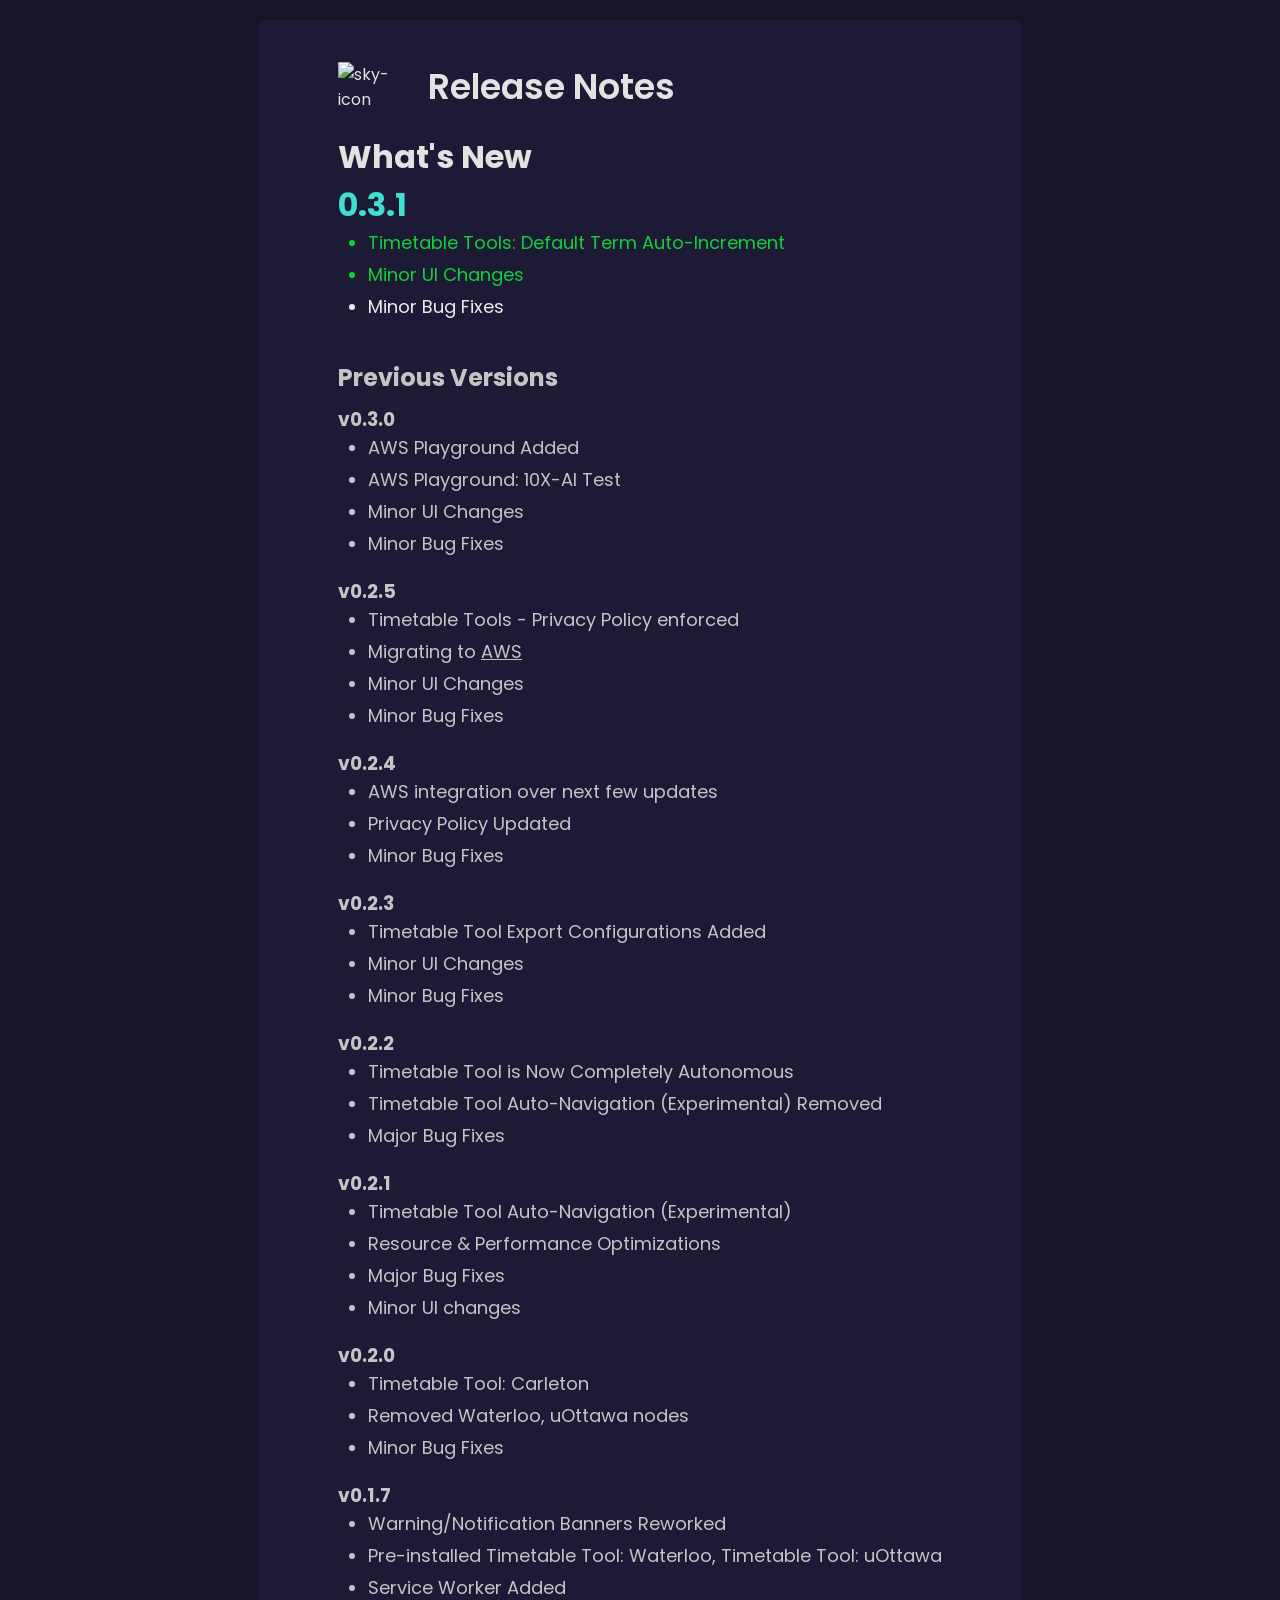
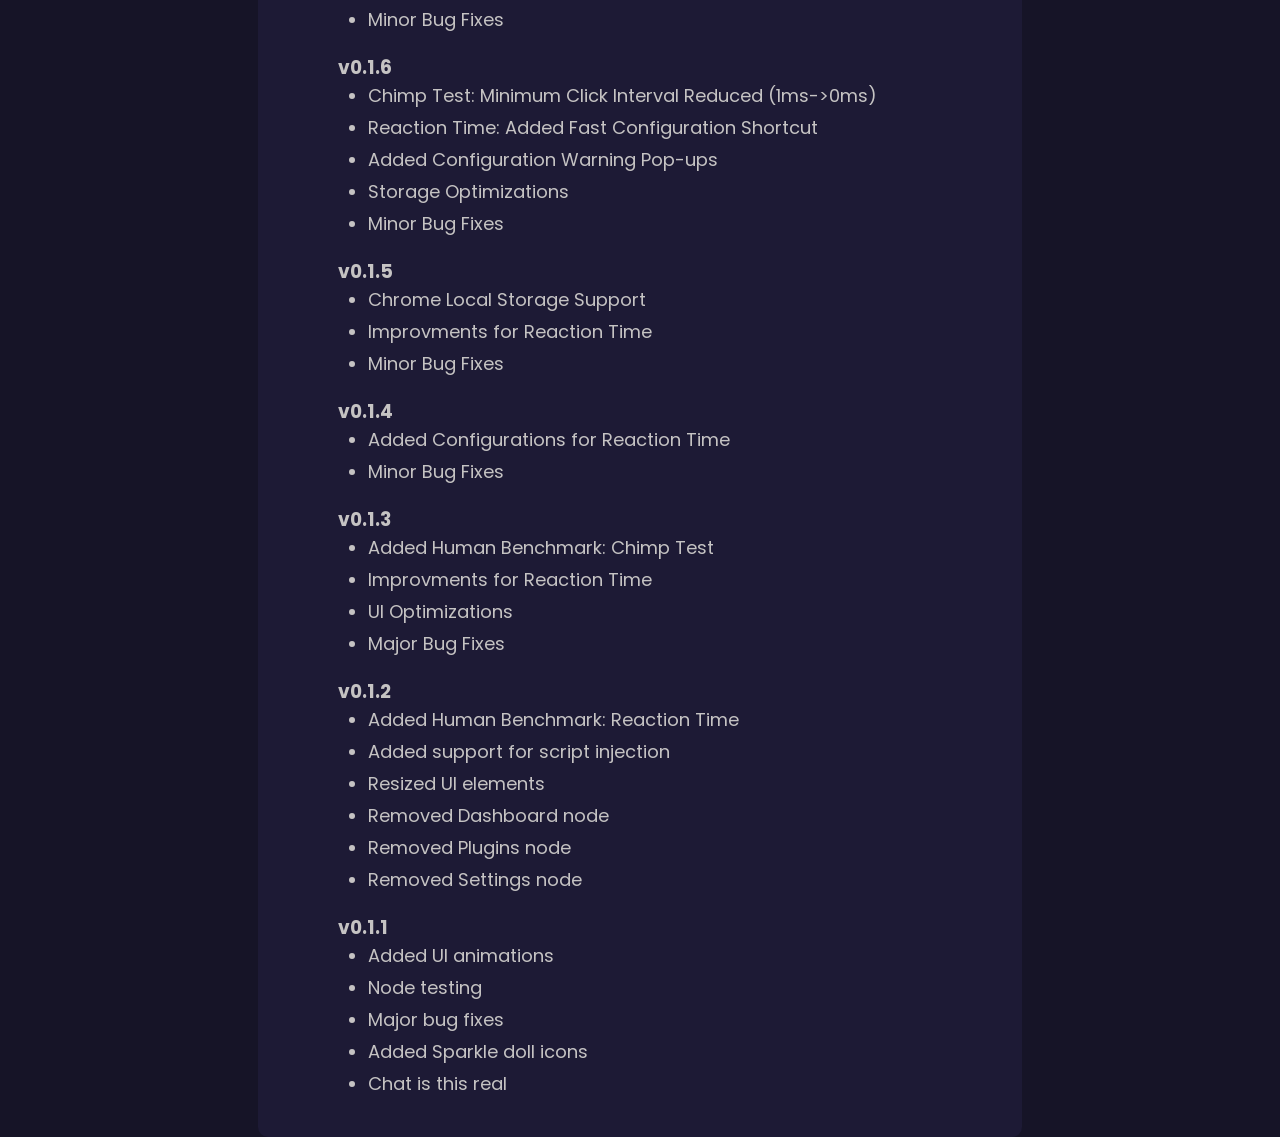
==== index.html @ 29a6d3d9 "fix changelog UI" ====
<!DOCTYPE html>
<html lang="en">
<head>
  <meta charset="UTF-8">
  <meta name="viewport" content="width=device-width, initial-scale=1.0">
  <title>Release Notes</title>
  <link rel="stylesheet" href="updates.css">
  <link rel="stylesheet" href="boxicons-2.1.4/css/boxicons.css">
  <script type="module" src="index.js"></script>
  <link rel="icon" id="favicon" href="images/Sparkle_Doll.png" type="image/x-icon">
</head>
<body class="version-body">
  <div class="version panel">

    <div class="socials">
      <a class="github-link social-icon" href="https://github.com/DerekY2" target="_blank">
        <i class='bx bxl-github' style='color:#ffffff' ></i>
      </a>
      <a href="https://www.linkedin.com/in/derek-yu-53273130b/" class="linkedin-link social-icon" target="_blank">
        <i class='bx bxl-linkedin-square' style='color:#ffffff' ></i>
      </a>
      <a class="social-icon" target="_blank" href="https://www.buymeacoffee.com/yawndeer">
        <i class='bx bx-coffee-togo' style='color:#ffffff' ></i>
      </a>
      <div class="social-icon" href="">
        <!-- alternate - bx-color -->
        <i class='bx bxs-moon change-logo-btn' style='color:#ffffff' ></i>
      </div>
    </div>

    <div class="version logo-details">
      <img class="version logo-image" src="images/sky-icon.png" alt="sky-icon">
      <span class="version logo-name">Release Notes</span>
    </div>
    <div class="version content">
      <h1>What's New</h1>

      <!-- Version Details -->
      <div class="version update-section">
        <h1>0.3.1</h1>
        <ul>
          <li class="feature">Timetable Tools: Default Term Auto-Increment</li>
          <li class="feature">Minor UI Changes</li>
          <li class="patch">Minor Bug Fixes</li>
        </ul>
      </div>
      
      <div class="upcoming-changes test">
        <!-- Version Details -->
        <div class="version update-section">
          <h2>Upcoming Changes</h2>
          <ul>
            <li class="">0.2.0 Timetable Tool: Carleton</li>
          </ul>
        </div>
      </div>


      <div class="old-versions">
        <h2 class="old-header">Previous Versions</h2>

        <!-- Version Details -->
      <div class="version update-section">
        <h3>v0.3.0</h3>
        <ul>
          <li class="">AWS Playground Added</li>
          <li class="">AWS Playground: 10X-AI Test</li>
          <li class="">Minor UI Changes</li>
          <li class="">Minor Bug Fixes</li>
        </ul>
      </div>

        <!-- Version Details -->
        <div class="version update-section">
          <h3>v0.2.5</h3>
          <ul>
            <li class="">Timetable Tools - Privacy Policy enforced </li>
            <li class="">Migrating to <a href="https://aws.amazon.com/rds/" target="_blank">AWS</a></li>
            <li class="">Minor UI Changes</li>
            <li class="">Minor Bug Fixes</li>
          </ul>
        </div>
        
        <div class="version update-section">
          <h3>v0.2.4</h3>
          <ul>
            <li class="">AWS integration over next few updates</li>
            <li class="">Privacy Policy Updated</li>
            <li class="">Minor Bug Fixes</li>
          </ul>
        </div>
        <div class="version update-section">
          <h3>v0.2.3</h3>
          <ul>
            <li class="">Timetable Tool Export Configurations Added</li>
            <li class="">Minor UI Changes</li>
            <li class="">Minor Bug Fixes</li>
          </ul>
        </div>

         <!-- Version Details -->
        <div class="version update-section">
          <h3>v0.2.2</h3>
          <ul>
            <li class="">Timetable Tool is Now Completely Autonomous</li>
            <li class="">Timetable Tool Auto-Navigation (Experimental) Removed</li>
            <li class="">Major Bug Fixes</li>
          </ul>
        </div>
        
        <!-- Version Details -->
        <div class="version update-section">
          <h3>v0.2.1</h3>
          <ul>
            <li class="">Timetable Tool Auto-Navigation (Experimental)</li>
            <li class="">Resource & Performance Optimizations</li>
            <li class="">Major Bug Fixes</li>
            <li class="">Minor UI changes</li>
          </ul>
        </div>

          <!-- Version Details -->
        <div class="version update-section">
          <h3>v0.2.0</h3>
          <ul>
            <li class="">Timetable Tool: Carleton</li>
            <li class="">Removed Waterloo, uOttawa nodes</li>
            <li class="">Minor Bug Fixes</li>
          </ul>
        </div>
        
        <!-- Version Details -->
        <div class="version update-section">
          <h3>v0.1.7</h3>
          <ul>
            <li class="">Warning/Notification Banners Reworked</li>
            <li class="">Pre-installed Timetable Tool: Waterloo, Timetable Tool: uOttawa</li>
            <li class="">Service Worker Added</li>
            <li class="">Minor Bug Fixes</li>
          </ul>
        </div>

        <!-- Version Details -->
        <div class="version update-section">
          <h3>v0.1.6</h3>
          <ul>
            <li class="">Chimp Test: Minimum Click Interval Reduced (1ms->0ms)</li>
            <li class="">Reaction Time: Added Fast Configuration Shortcut</li>
            <li class="">Added Configuration Warning Pop-ups</li>
            <li class="">Storage Optimizations</li>  
            <li class="">Minor Bug Fixes</li>
          </ul>
        </div>

        <!-- Version Details -->
        <div class="version update-section">
          <h3>v0.1.5</h3>
          <ul>
            <li class="">Chrome Local Storage Support</li>
            <li class="">Improvments for Reaction Time</li>
            <li class="">Minor Bug Fixes</li>
          </ul>
        </div>
        
        <!-- Version Details -->
        <div class="version update-section">
          <h3>v0.1.4</h3>
          <ul>
            <li class="">Added Configurations for Reaction Time</li>
            <li class="">Minor Bug Fixes</li>
          </ul>
        </div>

        <!-- Version Details -->
        <div class="version update-section">
          <h3>v0.1.3</h3>
          <ul>
            <li class="">Added Human Benchmark: Chimp Test</li>
            <li class="">Improvments for Reaction Time</li>
            <li class="">UI Optimizations</li>
            <li class="">Major Bug Fixes</li>
          </ul>
        </div>

        <!-- Version Details -->
        <div class="version update-section">
          <h3>v0.1.2</h3>
          <ul>
            <li>Added Human Benchmark: Reaction Time</li>
            <li>Added support for script injection</li>
            <li>Resized UI elements</li>
            <li>Removed Dashboard node</li>
            <li>Removed Plugins node</li>
            <li>Removed Settings node</li>
          </ul>
        </div>
        
        <!-- Version Details -->
        <div class="version update-section">
          <h3>v0.1.1</h3>
          <ul>
            <li>Added UI animations</li>
            <li>Node testing</li>
            <li>Major bug fixes</li>
            <li>Added Sparkle doll icons</li>
            <li>Chat is this real</li>
          </ul>
        </div>
      </div>
    </div>
  </div>
</body>
</html>
---- updates.css ----
@import url('https://fonts.googleapis.com/css2?family=Poppins:wght@100;200;300;400;500;600;700;800;900&display=swap');

* {
  margin: 0;
  padding: 0;
  box-sizing: border-box;
  font-family: 'Poppins', sans-serif;
}

body, html {
  height: 100%;
  margin: 0;
}

::-webkit-scrollbar {
  display: block;
  width: 7px;
  border-radius: 20px;
}
::-webkit-scrollbar-track {
  background: #5c5c5c;
}
::-webkit-scrollbar-thumb {
  opacity: 0.4;
  background-color: #999;
  width: 20px;
  border-radius: 20px;
  border-right: none;
  border-left: none;
}

.test{
  display: none;
}

.version-body {
  display: flex;
  justify-content: center;
  align-items: center;
  /* text-align: center; */
  min-height: 100vh;
  background-color: #161427;
  color: #e2e2e2;
  padding: 20px;
  font-size: 16px; /* Adjust the base font size */
}

.version.panel {
  background-color: #1d1a35;
  padding: 40px 80px 20px 80px; /* Increase padding for better spacing */
  border-radius: 10px;
  display: flex;
  flex-direction: column;
  justify-content: center;
  margin-top: auto;
  /* align-items: center; */
}

.version.logo-details {
  display: flex;
  align-items: center;
  margin-bottom: 20px;
}

.version.logo-image {
  width: 80px; /* Increase the size of the logo image */
  height: auto;
  margin-right: 10px;
  transition: all 0.3s ease;
}

.version.logo-image:hover {
  transform: scale(1.1);
}

.version.logo-image:active {
  transform: scale(1.3);
}

.version.logo-name {
  font-size: 35px; /* Increase the font size of the logo name */
  font-weight: 600;
}

.version.content {
  max-width: 800px; 
  width: 100%;
}

.version.update-section {
  margin-bottom: 20px;
}

.version.update-section h2 {
  font-size: 24px; /* Increase the font size of the section headers */
  margin-bottom: 10px;
}

.version.update-section ul {
  text-align: left; /* Align the list items to the left */
  padding-left: 30px; /* Add padding to the left of the list */
}

.version.update-section li {
  margin-bottom: 5px; /* Add space between list items */
  font-size: 18px; /* Increase the font size of the list items */
}

.version.update-section a {
  color: #dff7ff;
}

.update-section h1{
  color: turquoise;
}

.update-section .feature{
  color: rgb(17, 208, 55);
}

.update-section .patch{
  color: rgb(234, 234, 234);
}

.upcoming-changes{
  margin-top: 40px;
  /* color: rgb(255, 220, 82); */
}

.old-versions{
  color: rgb(197, 195, 195);
  margin-top: 40px;
}

.old-versions a{
  color: rgb(197, 195, 195) !important;
}

.old-header{
  padding-bottom: 10px;
}

.pls-donate-ahh{
  pointer-events: auto;
  display: flex;
  justify-content: center;
  align-items: center;
  margin-top: 40px;
  margin-bottom: 15px;
  
}

.pls-donate-ahh-fixed{
  position:fixed;  
  right: 60px;
  bottom: 30px;
  z-index: 3;
}

.pls-donate-ahh img{
  width: 30px;
  transition: all 0.25s ease;
}

.pls-donate-ahh img:hover{
  transform: scale(1.5);
  filter: sepia(1) saturate(10) hue-rotate(0deg);
}

.pls-donate-ahh-fixed img{
  width: 20px;
}

.pls-donate-ahh-fixed img{
  width: 30px;
  transition: all 0.25s ease;
}

.pls-donate-ahh-fixed img:hover{
  transform: scale(1.5);
  filter: sepia(1) saturate(10) hue-rotate(0deg);
}

.pls-donate-ahh-fixed img:active{
  transition: all 0.1s ease;
  transform: scale(1.8);
}

.socials{
  display: flex;
  flex-direction: column;
  justify-content:center;
  align-items: center;
  /* margin-top: 10px; */
  /* margin-bottom: 5px; */
  gap: 3px;
  position:fixed;  
  top: 15px;
  right: 40px;
  z-index: 3;
}

.social-icon{
  font-size: 35px;
  cursor: pointer;
  transition: all 0.3s ease;
}

.social-icon:hover{
  transform: scale(1.4);
}

.social-icon:active{
  transform: scale(1.8);
}
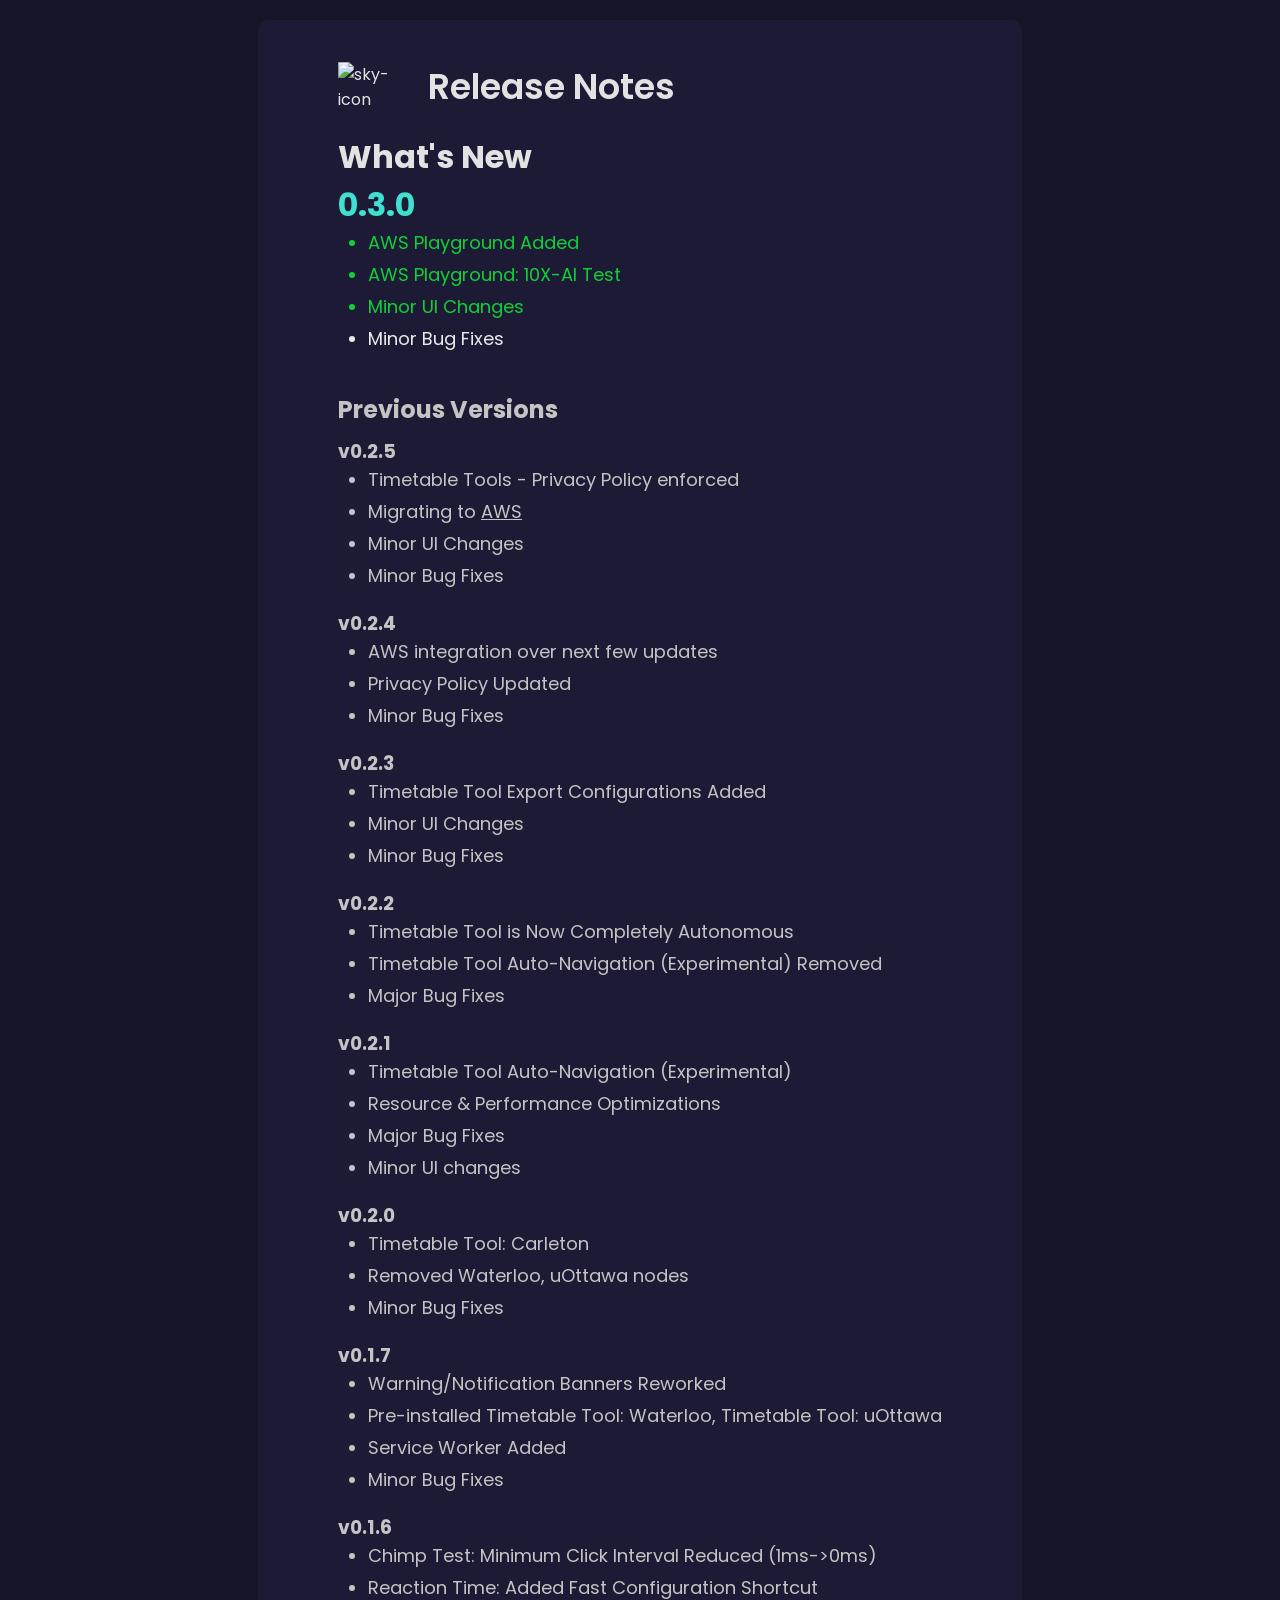
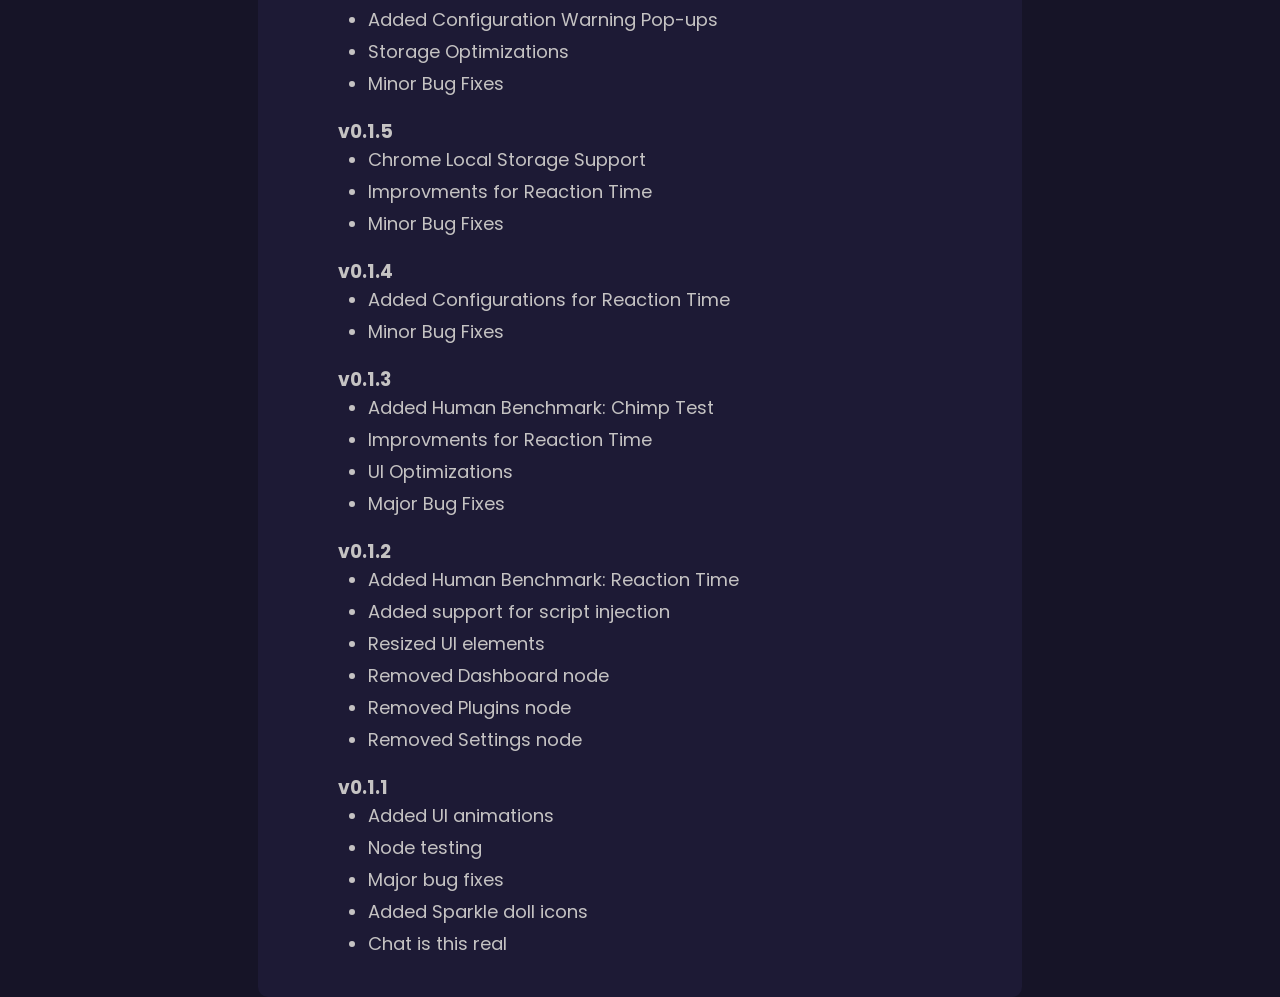
==== commit 707e765f: "0.3.0 AWS Playgorund" ====
--- a/index.html
+++ b/index.html
@@ -37,9 +37,10 @@
 
       <!-- Version Details -->
       <div class="version update-section">
-        <h1>0.3.1</h1>
+        <h1>0.3.0</h1>
         <ul>
-          <li class="feature">Timetable Tools: Default Term Auto-Increment</li>
+          <li class="feature">AWS Playground Added</li>
+          <li class="feature">AWS Playground: 10X-AI Test</li>
           <li class="feature">Minor UI Changes</li>
           <li class="patch">Minor Bug Fixes</li>
         </ul>
@@ -58,17 +59,6 @@
 
       <div class="old-versions">
         <h2 class="old-header">Previous Versions</h2>
-
-        <!-- Version Details -->
-      <div class="version update-section">
-        <h3>v0.3.0</h3>
-        <ul>
-          <li class="">AWS Playground Added</li>
-          <li class="">AWS Playground: 10X-AI Test</li>
-          <li class="">Minor UI Changes</li>
-          <li class="">Minor Bug Fixes</li>
-        </ul>
-      </div>
 
         <!-- Version Details -->
         <div class="version update-section">
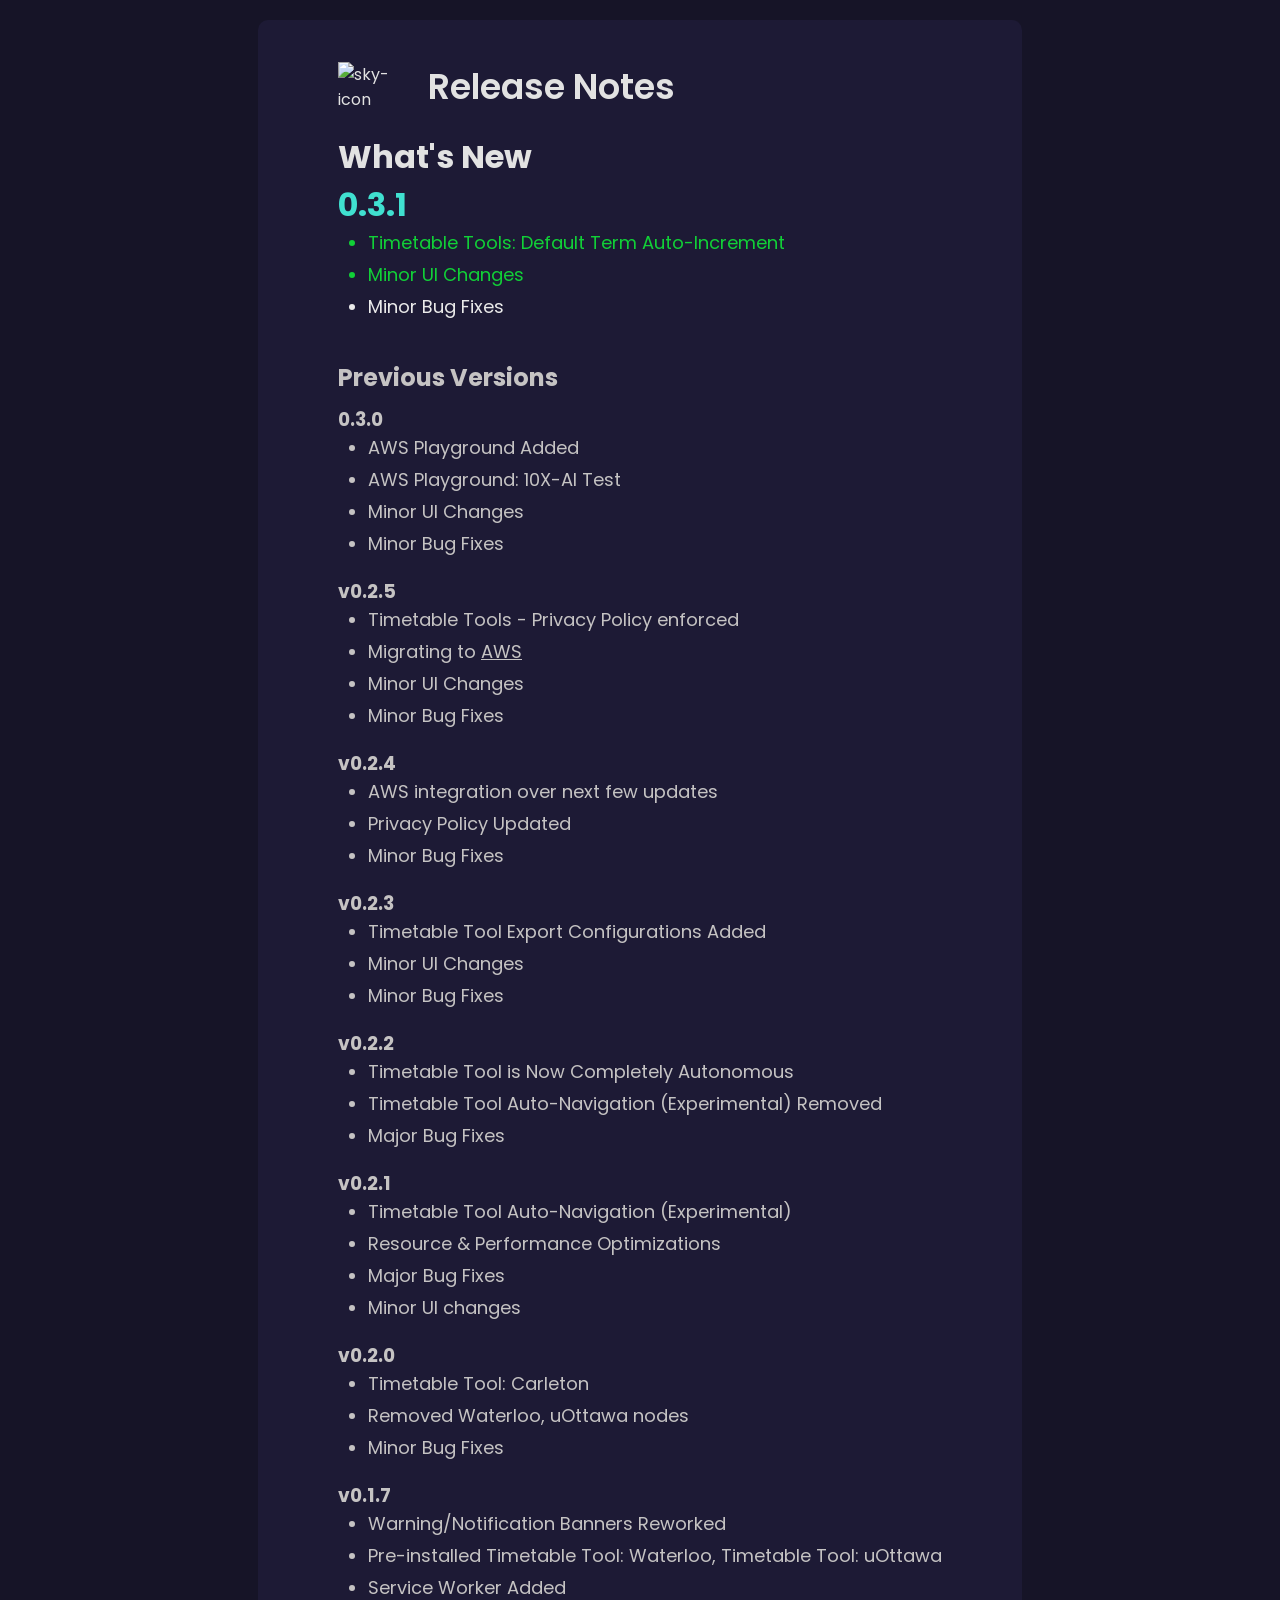
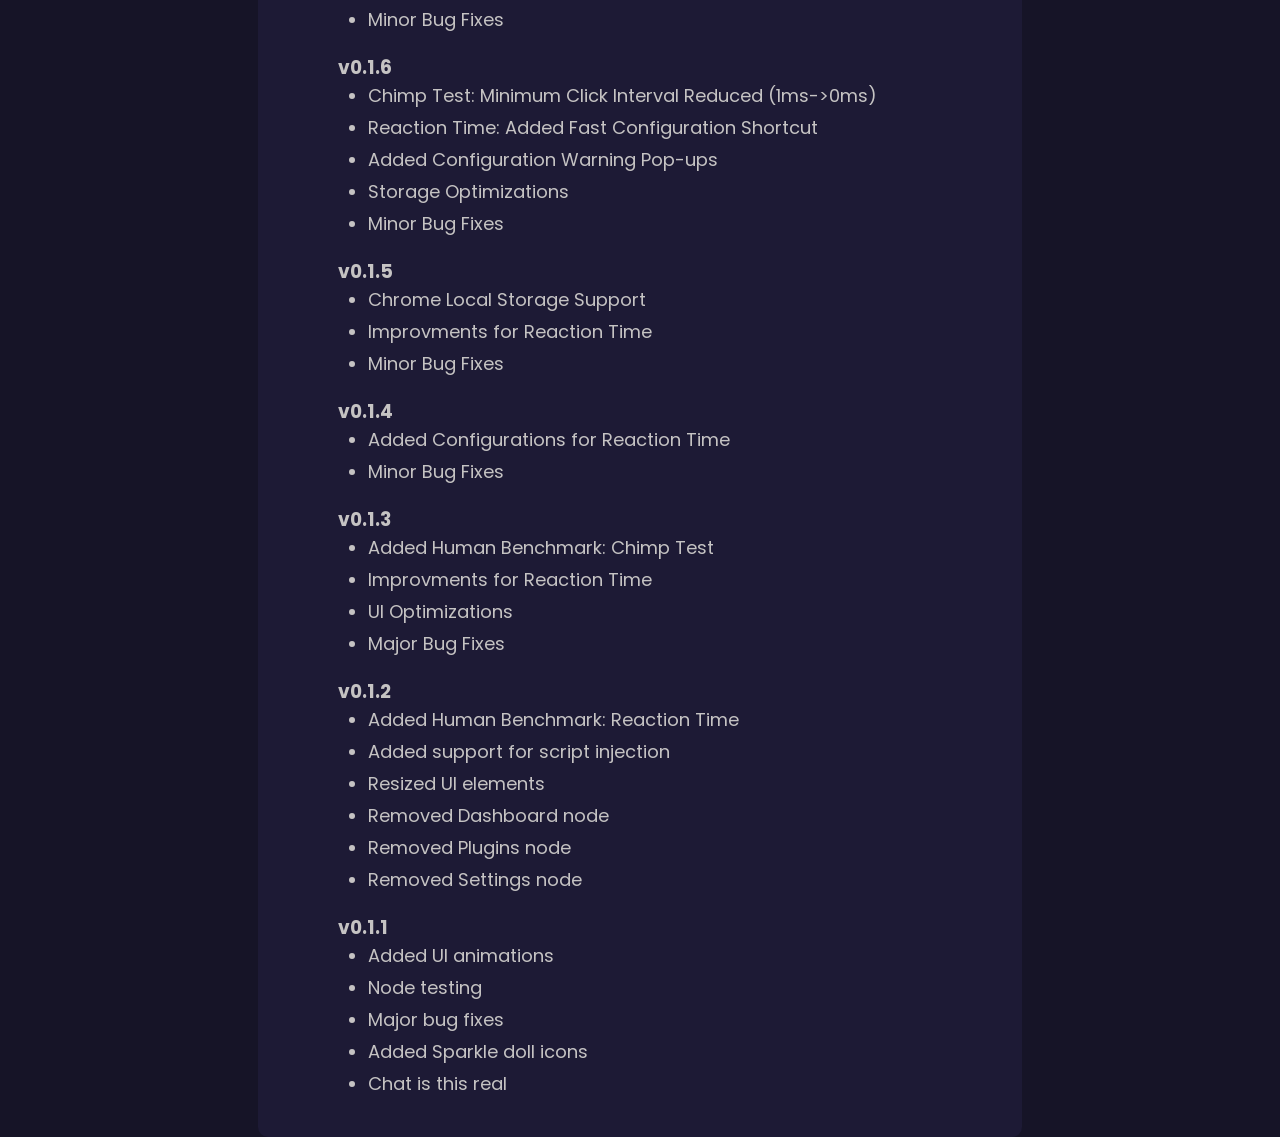
==== commit b2c75d6d: "0.3.1.1 release notes" ====
--- a/index.html
+++ b/index.html
@@ -37,10 +37,9 @@
 
       <!-- Version Details -->
       <div class="version update-section">
-        <h1>0.3.0</h1>
+        <h1>0.3.1</h1>
         <ul>
-          <li class="feature">AWS Playground Added</li>
-          <li class="feature">AWS Playground: 10X-AI Test</li>
+          <li class="feature">Timetable Tools: Default Term Auto-Increment</li>
           <li class="feature">Minor UI Changes</li>
           <li class="patch">Minor Bug Fixes</li>
         </ul>
@@ -59,6 +58,17 @@
 
       <div class="old-versions">
         <h2 class="old-header">Previous Versions</h2>
+
+        <!-- Version Details -->
+      <div class="version update-section">
+        <h3>0.3.0</h3>
+        <ul>
+          <li class="">AWS Playground Added</li>
+          <li class="">AWS Playground: 10X-AI Test</li>
+          <li class="">Minor UI Changes</li>
+          <li class="">Minor Bug Fixes</li>
+        </ul>
+      </div>
 
         <!-- Version Details -->
         <div class="version update-section">
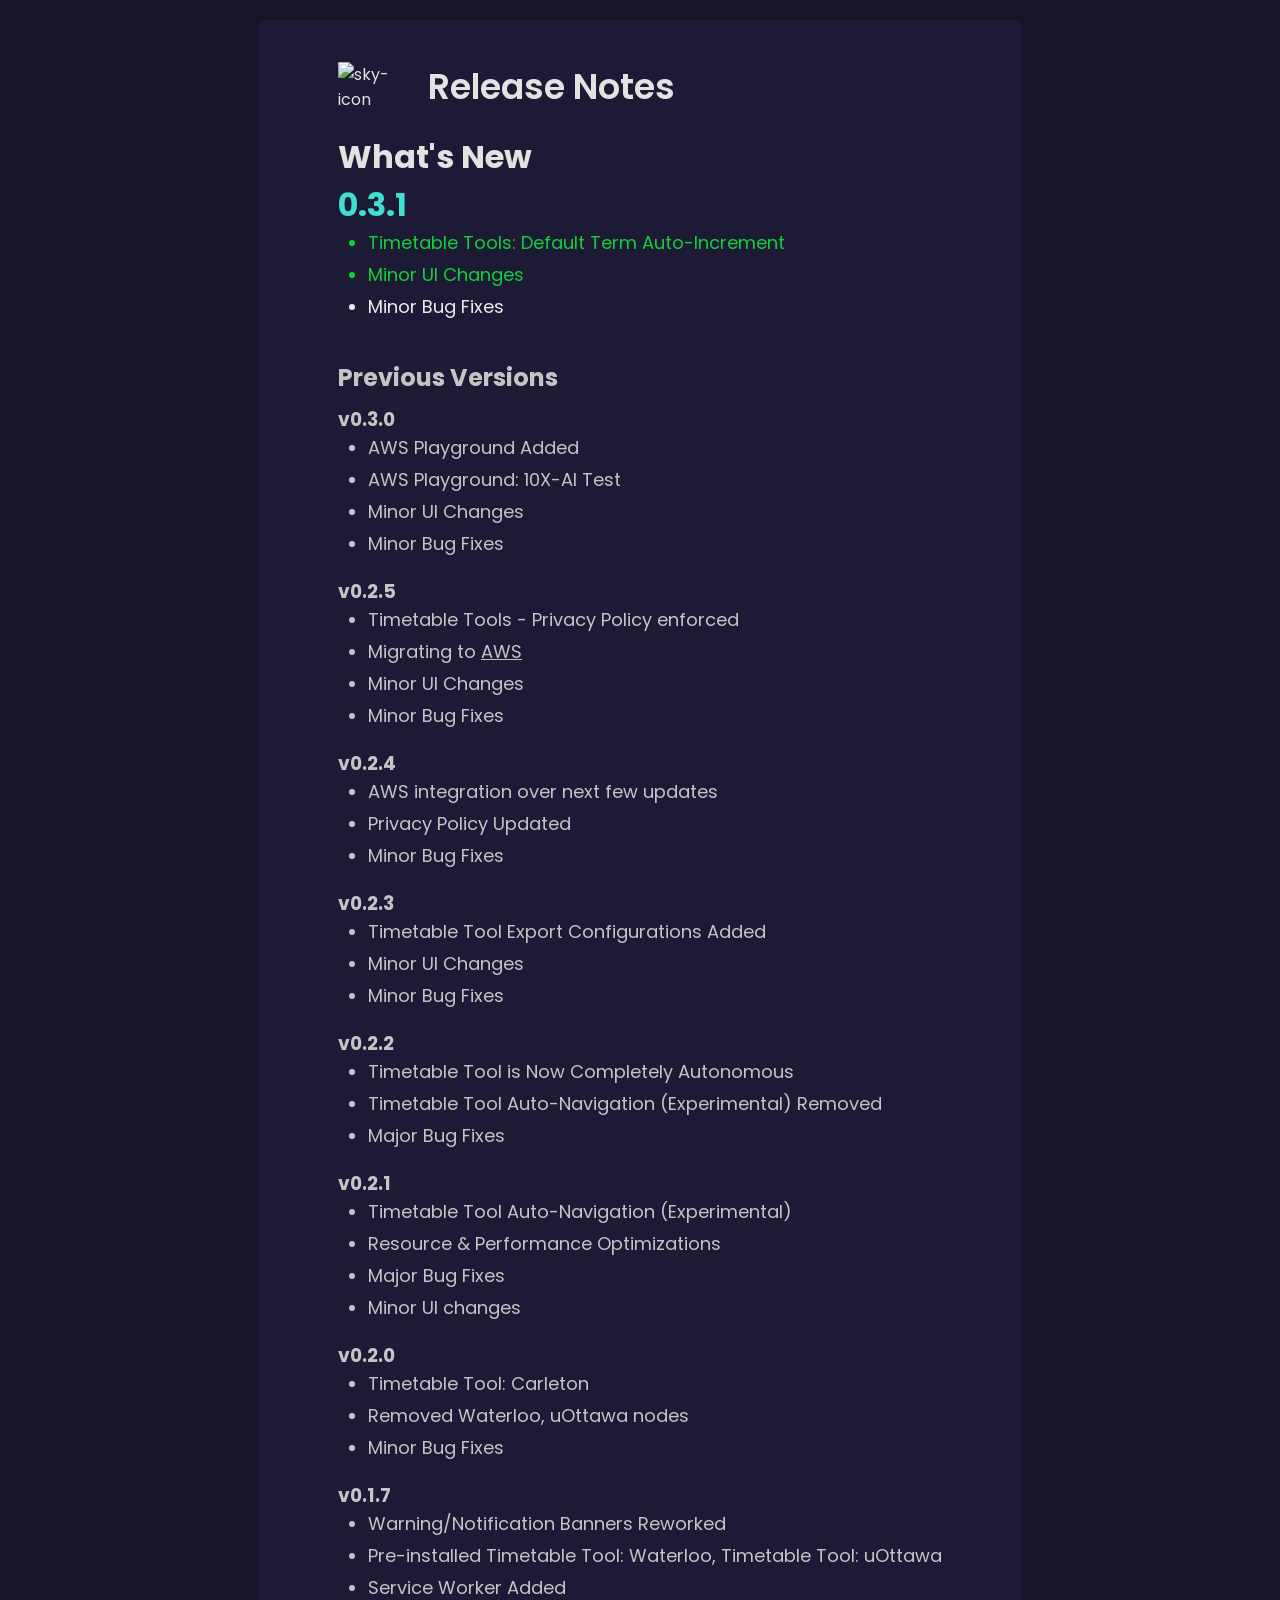
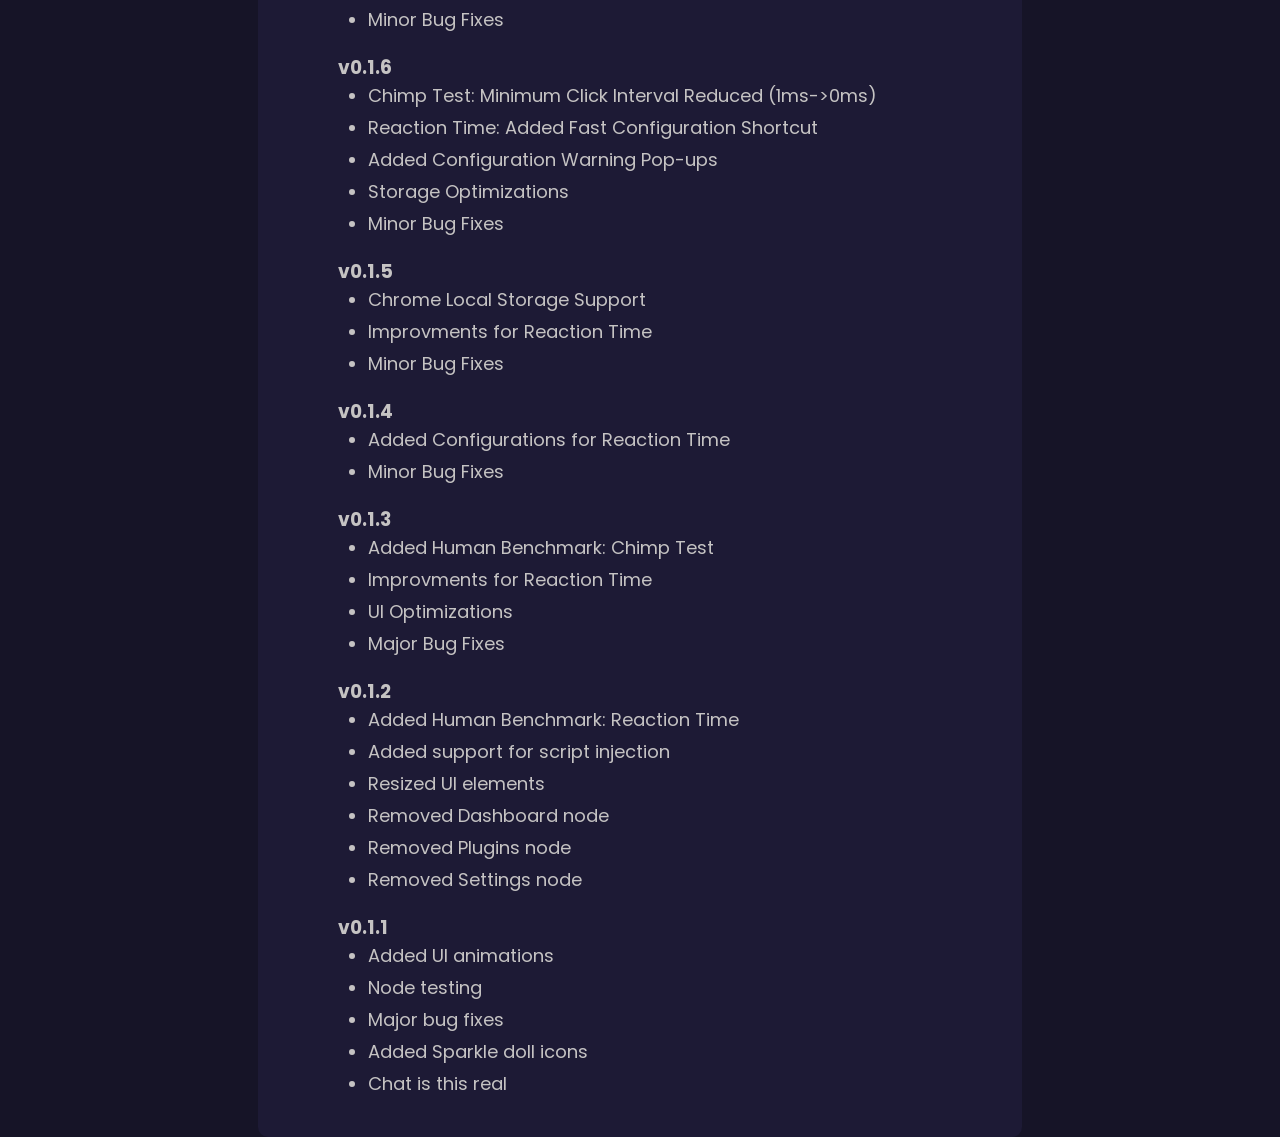
==== commit 59b25738: "Merge pull request #3 from DerekY2/changes fix changelog UI" ====
--- a/index.html
+++ b/index.html
@@ -61,7 +61,7 @@
 
         <!-- Version Details -->
       <div class="version update-section">
-        <h3>0.3.0</h3>
+        <h3>v0.3.0</h3>
         <ul>
           <li class="">AWS Playground Added</li>
           <li class="">AWS Playground: 10X-AI Test</li>
